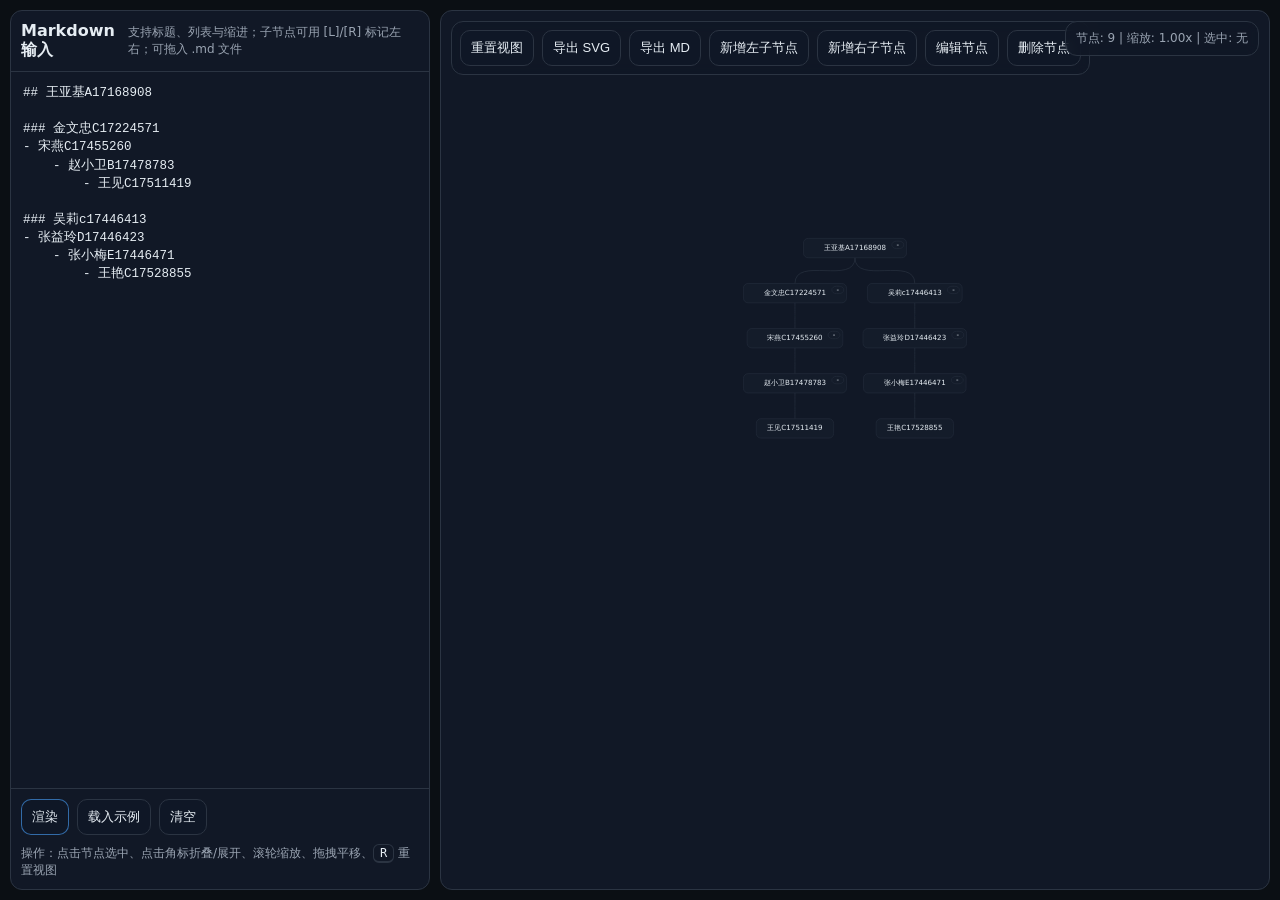
==== index.html @ 7ef04ea1 "prepare github pages entry" ====
﻿<!doctype html>
<html lang="zh-CN">
<head>
  <meta charset="utf-8" />
  <meta name="viewport" content="width=device-width,initial-scale=1" />
  <title>MD -> Mindmap</title>
  <link rel="stylesheet" href="styles/main.css" />
</head>
<body>
<div class="app" id="app">
  <div class="left" id="dropZone">
    <div class="bar">
      <strong>Markdown 输入</strong>
      <span class="hint">支持标题、列表与缩进；子节点可用 [L]/[R] 标记左右；可拖入 .md 文件</span>
    </div>
    <textarea id="md"></textarea>
    <div class="actions">
      <button class="primary" id="renderBtn">渲染</button>
      <button id="exampleBtn">载入示例</button>
      <button id="clearBtn">清空</button>
    </div>
    <div class="tip">
      操作：点击节点选中、点击角标折叠/展开、滚轮缩放、拖拽平移、<span class="kbd">R</span> 重置视图
    </div>
  </div>

  <div class="right">
    <div class="topRight">
      <button id="resetViewBtn">重置视图</button>
      <button id="exportBtn">导出 SVG</button>
      <button id="exportMdBtn">导出 MD</button>
      <button id="addLeftChildBtn">新增左子节点</button>
      <button id="addRightChildBtn">新增右子节点</button>
      <button id="editNodeBtn">编辑节点</button>
      <button id="deleteNodeBtn">删除节点</button>
    </div>
    <div class="status" id="status">未渲染</div>
    <svg id="svg" viewBox="-900 -200 1800 1400" xmlns="http://www.w3.org/2000/svg">
      <g id="viewport"></g>
    </svg>
  </div>
</div>

<script src="src/config.js"></script>
<script src="src/utils.js"></script>
<script src="src/parser.js"></script>
<script src="src/markdown.js"></script>
<script src="src/layout.js"></script>
<script src="src/renderer.js"></script>
<script src="src/viewport.js"></script>
<script src="src/export.js"></script>
<script src="src/dragdrop.js"></script>
<script src="src/app.js"></script>
</body>
</html>
---- styles/main.css ----
﻿:root{
  --bg:#0b0f14;
  --panel:#111826;
  --text:#e6edf3;
  --muted:#9aa4b2;
  --stroke:#2b3442;
  --node:#141c2a;
  --nodeBorder:#2b3442;
  --nodeHover:#19243a;
  --link:#2b3442;
  --accent:#4aa3ff;
  --font:ui-sans-serif,system-ui,-apple-system,"Segoe UI",Roboto,"Noto Sans CJK SC","PingFang SC","Microsoft YaHei",Arial;
}

html,body{
  height:100%;
  margin:0;
  background:var(--bg);
  color:var(--text);
  font-family:var(--font);
}

.app{
  height:100%;
  display:grid;
  grid-template-columns:420px 1fr;
  gap:10px;
  padding:10px;
  box-sizing:border-box;
}

.left,.right{
  background:var(--panel);
  border:1px solid var(--stroke);
  border-radius:12px;
  overflow:hidden;
}

.left{
  display:grid;
  grid-template-rows:auto 1fr auto;
}

.bar{
  display:flex;
  align-items:center;
  gap:8px;
  padding:10px;
  border-bottom:1px solid var(--stroke);
}

.bar .hint{
  margin-left:auto;
  color:var(--muted);
  font-size:12px;
}

textarea{
  width:100%;
  height:100%;
  resize:none;
  border:0;
  outline:0;
  padding:12px;
  box-sizing:border-box;
  background:transparent;
  color:var(--text);
  font-family:ui-monospace,SFMono-Regular,Menlo,Consolas,"Liberation Mono",monospace;
  font-size:12.5px;
  line-height:1.45;
  tab-size:4;
}

.actions{
  padding:10px;
  border-top:1px solid var(--stroke);
  display:flex;
  gap:8px;
  flex-wrap:wrap;
}

button{
  background:#0f1726;
  color:var(--text);
  border:1px solid var(--stroke);
  padding:8px 10px;
  border-radius:10px;
  cursor:pointer;
  font-size:13px;
}

button:hover{border-color:#3a465a}
button.primary{border-color:rgba(74,163,255,.6)}
button.primary:hover{border-color:var(--accent)}

.tip{
  color:var(--muted);
  font-size:12px;
  padding:0 10px 10px;
}

.kbd{
  border:1px solid var(--stroke);
  border-bottom-width:2px;
  padding:1px 6px;
  border-radius:6px;
  font-family:ui-monospace,monospace;
  color:var(--text);
}

.right{position:relative}

.topRight{
  position:absolute;
  left:10px;
  top:10px;
  display:flex;
  flex-wrap:wrap;
  gap:8px;
  z-index:10;
  background:rgba(17,24,38,.7);
  border:1px solid var(--stroke);
  border-radius:12px;
  padding:8px;
  backdrop-filter:blur(6px);
}

.status{
  position:absolute;
  right:10px;
  top:10px;
  color:var(--muted);
  font-size:12px;
  padding:8px 10px;
  border:1px solid var(--stroke);
  border-radius:12px;
  background:rgba(17,24,38,.7);
  backdrop-filter:blur(6px);
  z-index:10;
}

svg{
  width:100%;
  height:100%;
  display:block;
}

.link{fill:none;stroke:var(--link);stroke-width:1.4}

.node rect{
  fill:var(--node);
  stroke:var(--nodeBorder);
  stroke-width:1;
  rx:10;
  ry:10;
}

.node:hover rect{fill:var(--nodeHover)}
.node text{fill:var(--text);font-size:15.5px;dominant-baseline:middle}
.node.selected rect{stroke:var(--accent);stroke-width:2}
.badge{fill:rgba(74,163,255,.15);stroke:rgba(74,163,255,.45)}
.badgeText{fill:var(--accent);font-size:12.5px}

.drop-active{
  border-color:var(--accent);
  box-shadow:0 0 0 2px rgba(74,163,255,.25) inset;
}

@media (max-width: 980px){
  .app{grid-template-columns:1fr;grid-template-rows:45vh 1fr}
}
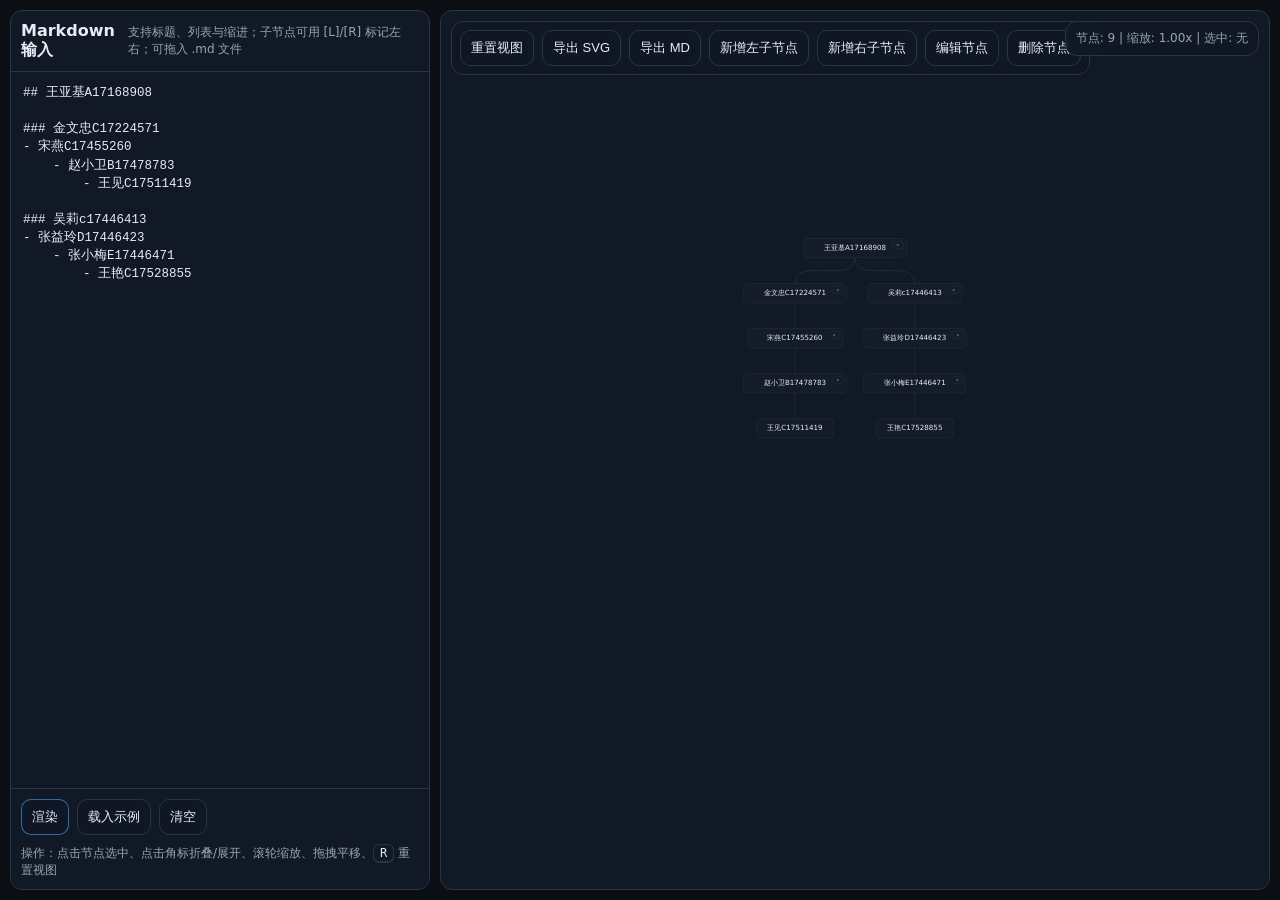
==== commit 0d2c1895: "prepare github pages entry.." ====
--- a/index.html
+++ b/index.html
@@ -3,53 +3,13 @@
 <head>
   <meta charset="utf-8" />
   <meta name="viewport" content="width=device-width,initial-scale=1" />
-  <title>MD -> Mindmap</title>
-  <link rel="stylesheet" href="styles/main.css" />
+  <title>Redirecting...</title>
+  <meta http-equiv="refresh" content="0;url=./mindmap.html" />
+  <script>
+    window.location.replace('./mindmap.html');
+  </script>
 </head>
 <body>
-<div class="app" id="app">
-  <div class="left" id="dropZone">
-    <div class="bar">
-      <strong>Markdown 输入</strong>
-      <span class="hint">支持标题、列表与缩进；子节点可用 [L]/[R] 标记左右；可拖入 .md 文件</span>
-    </div>
-    <textarea id="md"></textarea>
-    <div class="actions">
-      <button class="primary" id="renderBtn">渲染</button>
-      <button id="exampleBtn">载入示例</button>
-      <button id="clearBtn">清空</button>
-    </div>
-    <div class="tip">
-      操作：点击节点选中、点击角标折叠/展开、滚轮缩放、拖拽平移、<span class="kbd">R</span> 重置视图
-    </div>
-  </div>
-
-  <div class="right">
-    <div class="topRight">
-      <button id="resetViewBtn">重置视图</button>
-      <button id="exportBtn">导出 SVG</button>
-      <button id="exportMdBtn">导出 MD</button>
-      <button id="addLeftChildBtn">新增左子节点</button>
-      <button id="addRightChildBtn">新增右子节点</button>
-      <button id="editNodeBtn">编辑节点</button>
-      <button id="deleteNodeBtn">删除节点</button>
-    </div>
-    <div class="status" id="status">未渲染</div>
-    <svg id="svg" viewBox="-900 -200 1800 1400" xmlns="http://www.w3.org/2000/svg">
-      <g id="viewport"></g>
-    </svg>
-  </div>
-</div>
-
-<script src="src/config.js"></script>
-<script src="src/utils.js"></script>
-<script src="src/parser.js"></script>
-<script src="src/markdown.js"></script>
-<script src="src/layout.js"></script>
-<script src="src/renderer.js"></script>
-<script src="src/viewport.js"></script>
-<script src="src/export.js"></script>
-<script src="src/dragdrop.js"></script>
-<script src="src/app.js"></script>
+  <p>Redirecting to <a href="./mindmap.html">mindmap.html</a> ...</p>
 </body>
 </html>
